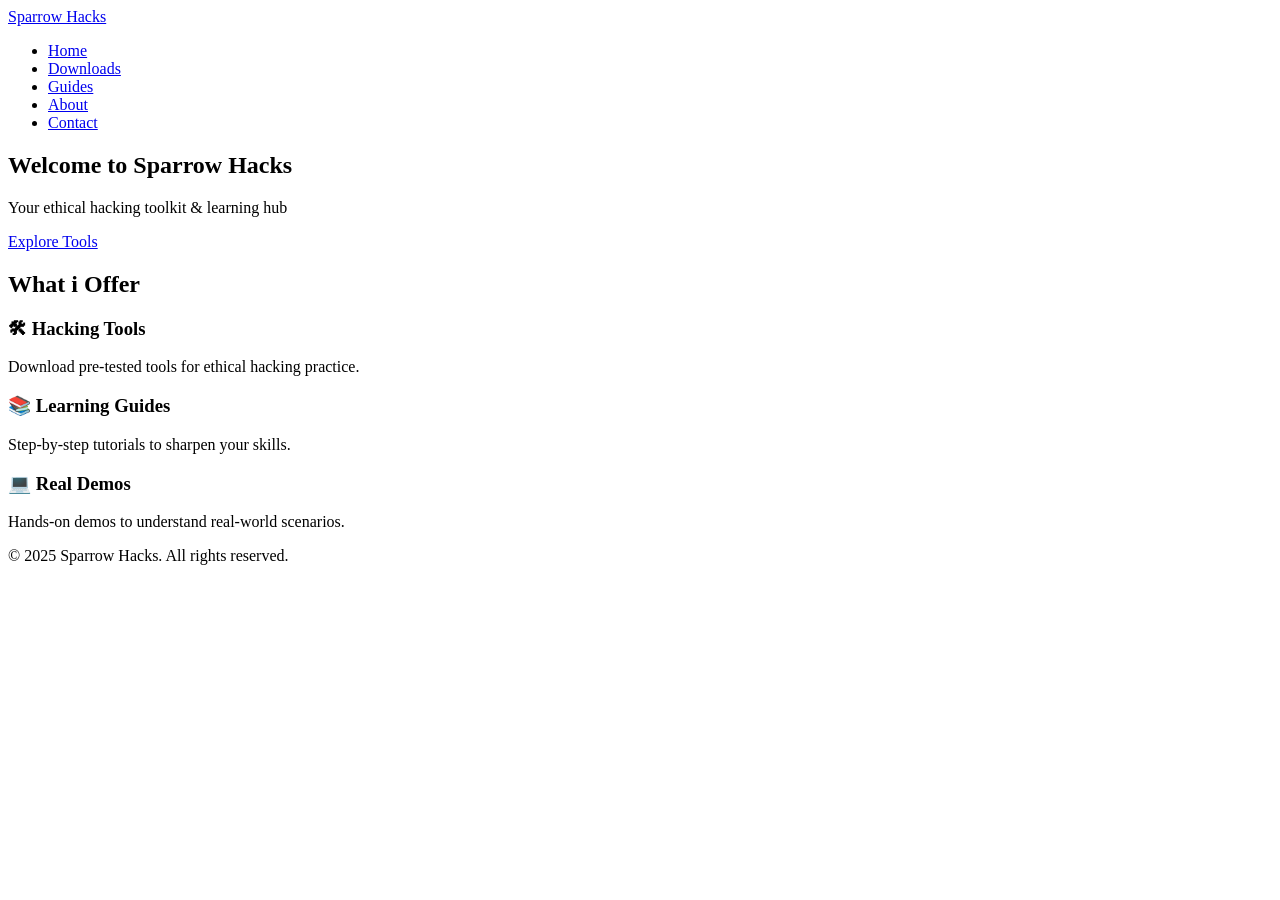
==== index.html @ 63a20b99 "Add files via upload" ====
<!DOCTYPE html>
<html lang="en">
<head>
  <meta charset="UTF-8">
  <meta name="viewport" content="width=device-width, initial-scale=1">
  <title>Sparrow Hacks - Home</title>
  <link rel="stylesheet" href="css\style.css">
</head>
<body>
  <!-- Header -->
  <header>
    <nav class="navbar">
      <div class="logo"><a href="nikal-lawde.html">Sparrow Hacks</a></div>
      <ul class="nav-links">
        <li><a href="index.html">Home</a></li>
        <li><a href="downloads.html">Downloads</a></li>
        <li><a href="guides.html">Guides</a></li>
        <li><a href="about.html">About</a></li>
        <li><a href="contact.html">Contact</a></li>
      </ul>
    </nav>
  </header>

  <!-- Hero Section -->
  <section class="hero">
    <h1>Welcome to Sparrow Hacks</h1>
    <p>Your ethical hacking toolkit & learning hub</p>
    <a href="downloads.html" class="btn">Explore Tools</a>
  </section>

  <!-- Features Section -->
  <section class="features">
    <h2>What i Offer</h2>
    <div class="feature-list">
      <div class="feature">
        <h3>🛠 Hacking Tools</h3>
        <p>Download pre-tested tools for ethical hacking practice.</p>
      </div>
      <div class="feature">
        <h3>📚 Learning Guides</h3>
        <p>Step-by-step tutorials to sharpen your skills.</p>
      </div>
      <div class="feature">
        <h3>💻 Real Demos</h3>
        <p>Hands-on demos to understand real-world scenarios.</p>
      </div>
    </div>
  </section>

  <!-- Footer -->
  <footer>
    <p>&copy; 2025 Sparrow Hacks. All rights reserved.</p>
  </footer>
</body>
</html>
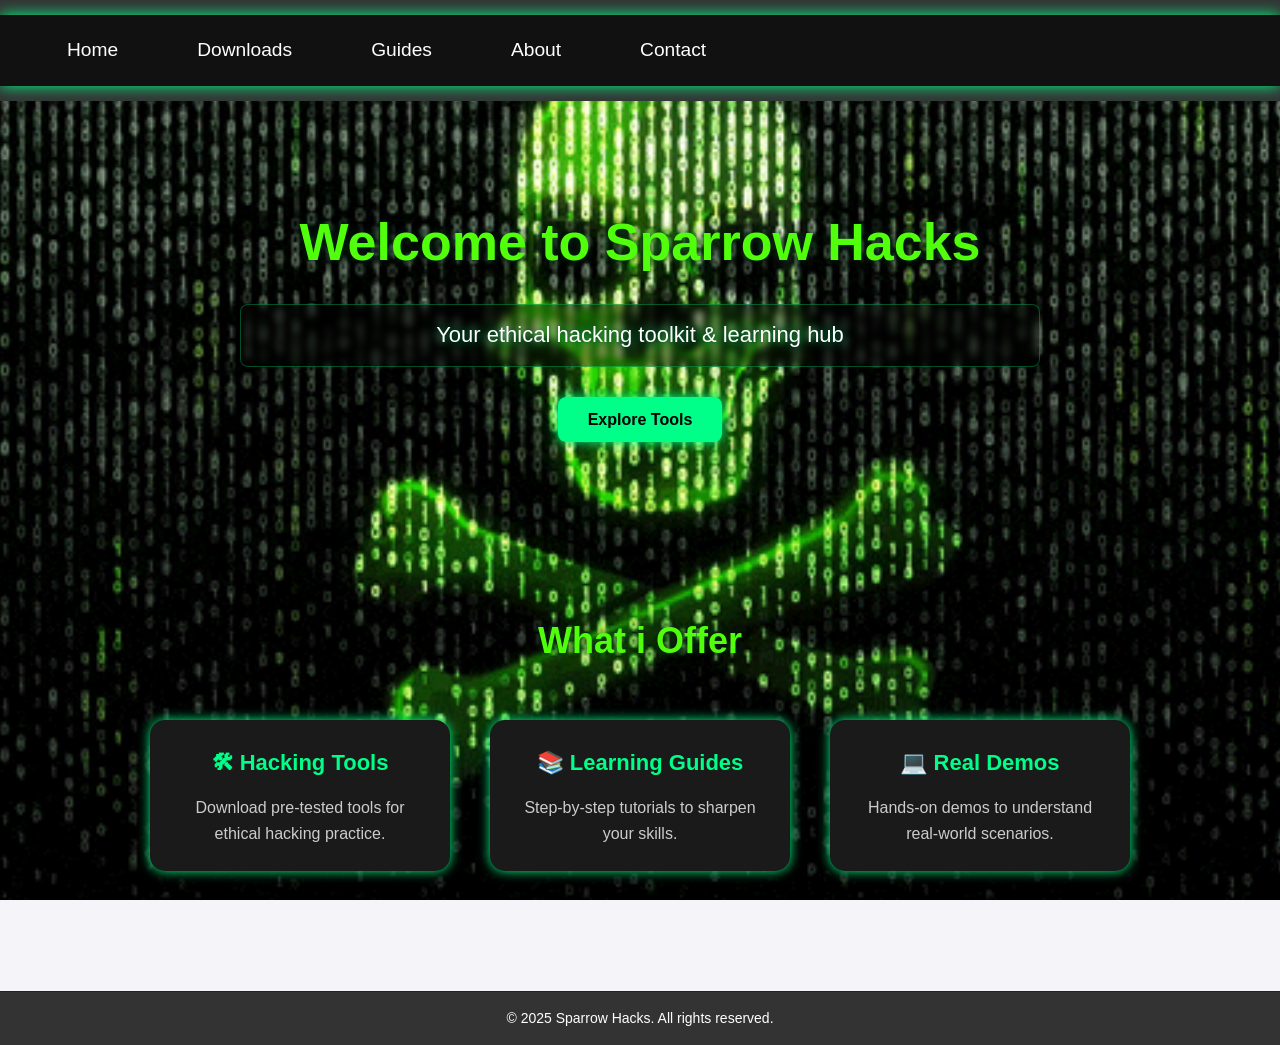
==== commit 2043f0d8: "Update index.html" ====
--- a/index.html
+++ b/index.html
@@ -10,7 +10,6 @@
   <!-- Header -->
   <header>
     <nav class="navbar">
-      <div class="logo"><a href="nikal-lawde.html">Sparrow Hacks</a></div>
       <ul class="nav-links">
         <li><a href="index.html">Home</a></li>
         <li><a href="downloads.html">Downloads</a></li>
@@ -53,3 +52,4 @@
   </footer>
 </body>
 </html>
+
